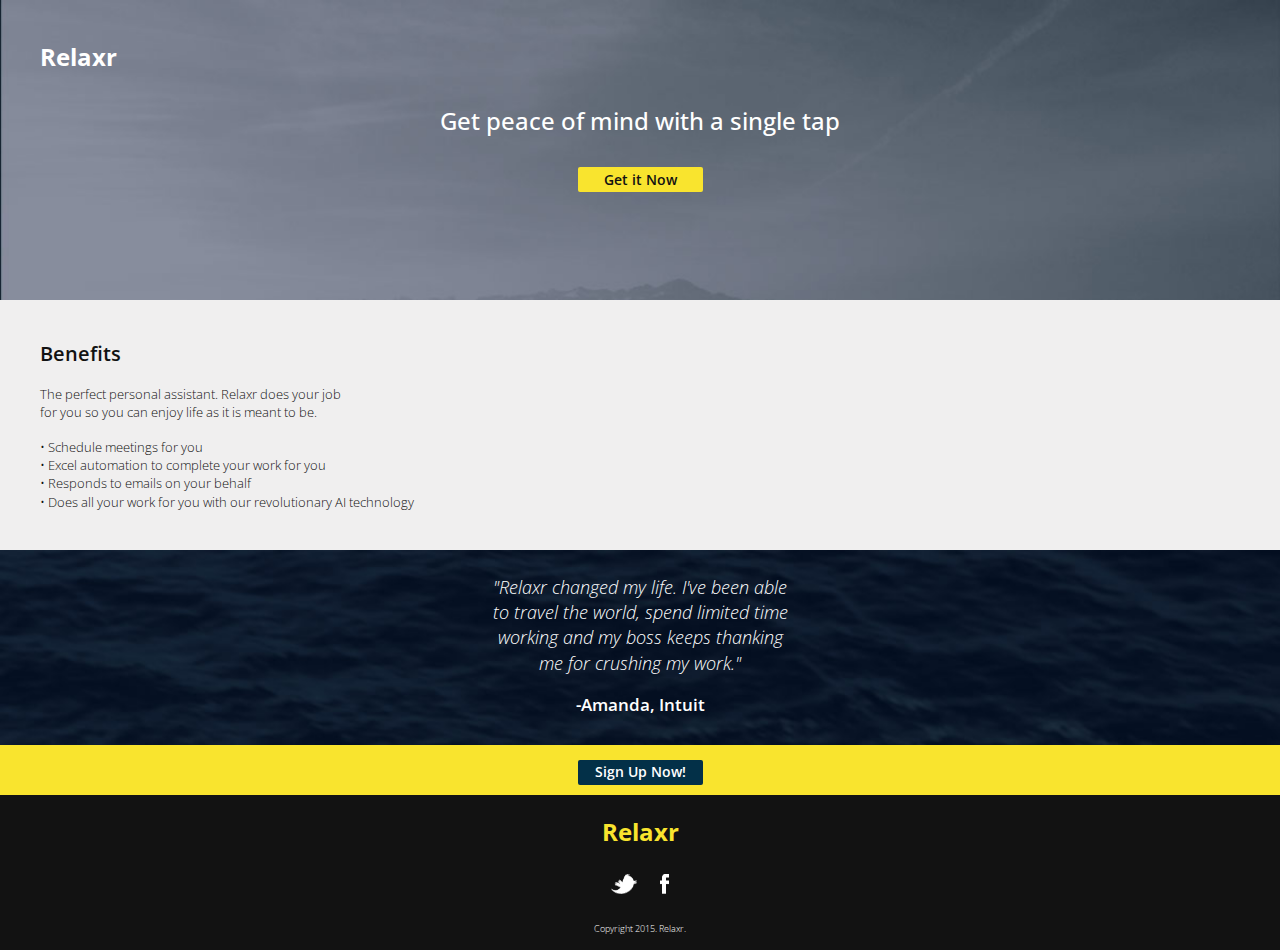
==== Week2_SR/Assignment/index.html @ 34d5b450 "Homework 2" ====
<!DOCTYPE html>
<html lang="en">
	<head>
    	<meta charset="utf-8">
    	<meta name="description" content="Your description goes here">
    	<meta name="keywords" content="one, two, three">

		<title>Blank Template</title>

		<!-- external CSS link -->
		<link rel="stylesheet" href="css/reset.css">
		<link rel="stylesheet" href="css/style.css">
		<link rel="stylesheet" href="http://fonts.googleapis.com/css?family=Open+Sans:light,lightitalic,semibold,extrabold">

	</head>
	<body>
		<div id="container">
			<header>
				<p class="logowhite">Relaxr</p>
				<h1>Get peace of mind with a single tap</h1>
					<div class="buttonyellow">Get it Now</div>
			</header>

			<section class="benefitsblock">
				<h2>Benefits</h2><br>
				<p>The perfect personal assistant. Relaxr does your job <br>for you so you can enjoy life as it is meant to be.</p><br>
					<ul>
						<li> • Schedule meetings for you</li>
						<li> • Excel automation to complete your work for you</li>
						<li> • Responds to emails on your behalf</li>
						<li> • Does all your work for you with our revolutionary AI technology</li>
					</ul>
			</section>

			<section class="quoteblock">
				<p>"Relaxr changed my life. I've been able to travel the world, spend limited time working and my boss keeps thanking me for crushing my work."</p><br><div class="attribute">-Amanda, Intuit</div>
			</section>

			<section class="yellowblock">
				<div class="buttonblue">Sign Up Now!</div>
			</section>

			<footer>
				<p class="logoyellow">Relaxr</p>

				<div class="socialcontain">
					<ul>
						<li><img class="socialmedia" src="images/twitter.png"></li>
						<li><img class="socialmedia" src="images/facebook.png"></li>
					</ul>
				
				</div>

				<p>Copyright 2015. Relaxr.</p>

			</footer>
		</div><!-- #container -->
	</body>
</html>
---- Week2_SR/Assignment/css/style.css ----
/*
Project Name: Blank Template
Client: Your Client
Author: Your Name
Developer @GA in NYC
*/


/******************************************
/* SETUP
/*******************************************/

/* Box Model Hack */
* {
     -moz-box-sizing: border-box; /* Firexfox */
     -webkit-box-sizing: border-box; /* Safari/Chrome/iOS/Android */
     box-sizing: border-box; /* IE */
}

/* Clear fix hack */
.clearfix:after {
     content: ".";
     display: block;
     clear: both;
     visibility: hidden;
     line-height: 0;
     height: 0;
}

.clear {
  clear: both;
}

.alignright {
  float: right;
  padding: 0 0 10px 10px; /* note the padding around a right floated image */
}

.alignleft {
  float: left;
  padding: 0 10px 10px 0; /* note the padding around a left floated image */
}

/******************************************
/* BASE STYLES
/*******************************************/

body {
     color: #000;
     font-size: 12px;
     line-height: 1.4;
     font-family: Helvetica, Arial, sans-serif;
     background-color: #dededf;
      background-size: cover;
}


/******************************************
/* LAYOUT
/*******************************************/

/* Center the container */
#container {
  width: 100%;
  margin: auto;
  height: 500px;

}

/* HEADER */

header {
  width: 100%;
  background: url(../images/header_bg.jpg) no-repeat center top rgb(134,141,157);
  background-size: cover;
  padding-top: 10px;
  height: 300px;
}

.logowhite {
  color: white;
  font-family: 'Open Sans', sans-serif;
  font-weight: 700;    /* Is this really the best way to pick font weight?*/
  font-size: 24px;    
  margin-left: 40px;
  margin-top: 30px;
}

h1 {
  color: white;
  font-family: 'Open Sans', sans-serif;
  font-weight: 500; 
  font-size: 24px;
  text-align: center;
  margin-top: 30px;

}

.buttonyellow {
  background-color: #f9e42e;
  margin-left: auto;
  margin-right: auto;
  width: 125px;
  height: 25px;
  border-radius: 2px;
  font-family: 'Open Sans', sans-serif;
  font-weight: 600;
  font-size: 14px;
  color: #121212;
  text-align: center;
  padding-top: 2.5px;
  margin-top: 30px;
}

/* BENEFITS BLOCK */

.benefitsblock {
  background-color: #f0efef;  /*This is the only block with a position that sticks to the left. How do I make this move like the others?*/
  height: 250px;
  padding: 40px;
}

h2 {
  font-family: 'Open Sans', sans-serif;
  font-weight: 600;
  font-size: 20px;
  color: #121212;
}

.benefitsblock p {
  color: #121212;
  font-family: 'Open Sans', sans-serif;
  font-weight: 300;
  font-size: 13px;
}

.benefitsblock li {
  color: #121212;
  font-family: 'Open Sans', sans-serif;
  font-weight: 300;
  font-size: 13px;
  position: relative;
}

/* QUOTE BLOCK */

.quoteblock {
  background: url(../images/testimonial_bg.jpg);
  background-size: cover;
  height: 195px;
  padding-top: 25px;
}

.quoteblock p {
  font-family: 'Open Sans', sans-serif;
  font-style: italic;
  font-weight: 300;
  font-size: 18px;
  color: white;
  text-align: center;
  max-width: 300px;
  margin-left: auto;
  margin-right: auto;
}

.attribute {
  font-family: 'Open Sans', sans-serif;
  font-style: bold;
  font-weight: 600;
  font-size: 17px;
  color: white;
  text-align: center;
}

/* YELLOW BLOCK */

.yellowblock {
  height: 50px;
  background-color: #f9e42e;
  padding-top: 15px;
}

.buttonblue {
  background-color: #033048;
  margin-left: auto;
  margin-right: auto;
  width: 125px;
  height: 25px;
  border-radius: 2px;
  font-family: 'Open Sans', sans-serif;
  font-weight: 600;
  font-size: 14px;
  color: white;
  text-align: center;
  padding-top: 2px;
}

/* FOOTER */

footer {
  background-color: #121212;
  height: 155px;
  padding-top: 20px
}

.logoyellow {
  color: #f9e42e;
  font-family: 'Open Sans', sans-serif;
  font-weight: 700; 
  font-size: 24px;
  text-align: center;
}

.socialmedia {       /* I don't know that this was the best way to get the social icons to sit next to each other centered. */
  height: 20px;
  margin: 10px;
}

.socialcontain {
  margin: 15px;
}

.socialcontain ul {
  text-align: center;
}

.socialcontain li {
  display: inline-block;
}

footer p {
  font-family: 'Open Sans', sans-serif;
  font-weight: 300; 
  font-size: 9px;
  text-align: center;
  color: white;
}

/******************************************
/* ADDITIONAL STYLES
/*******************************************/
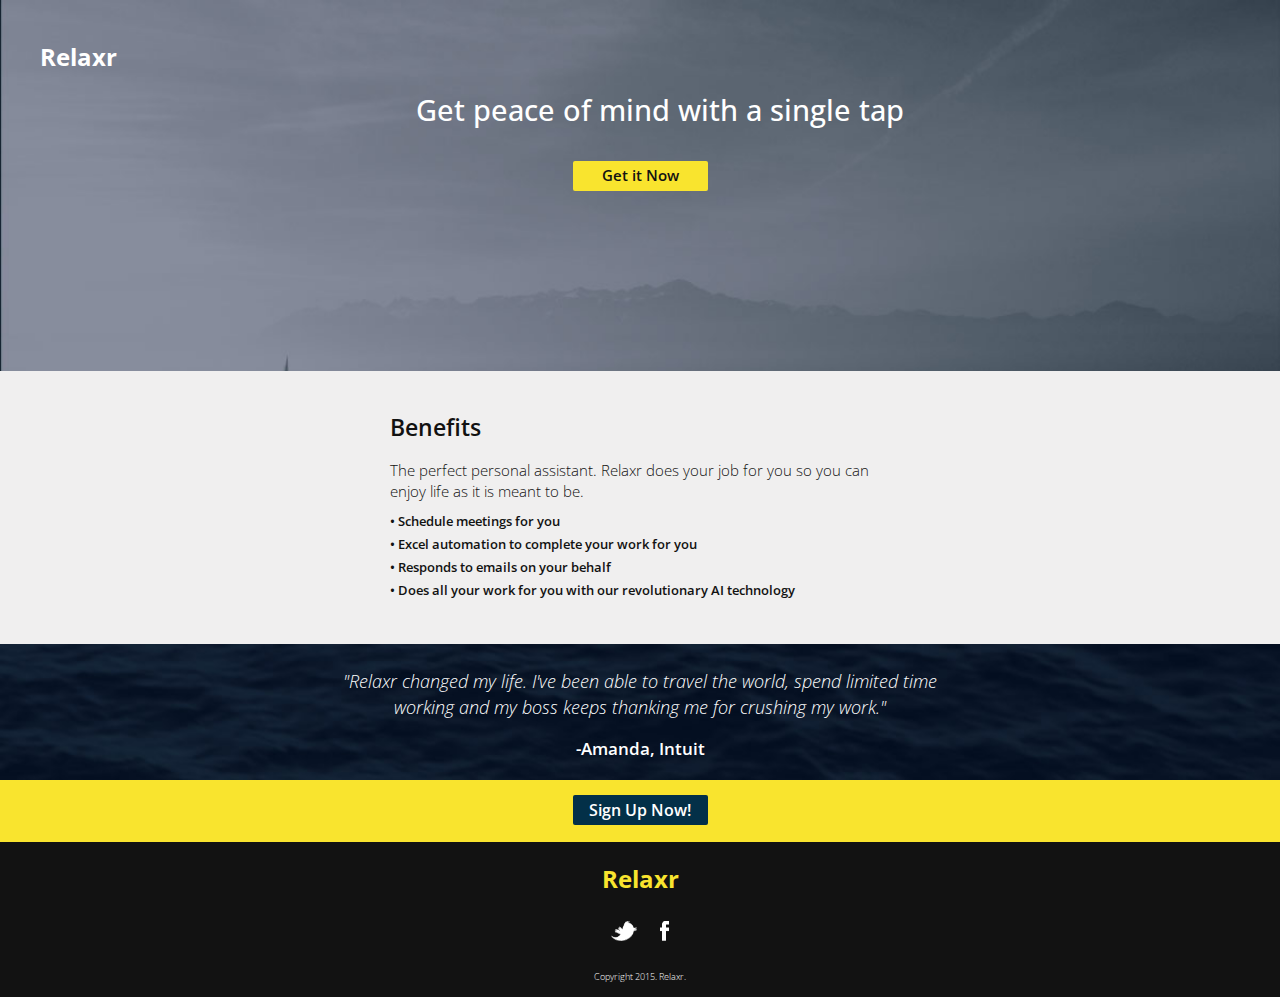
==== commit e726a444: "Relax Update" ====
--- a/Week2_SR/Assignment/index.html
+++ b/Week2_SR/Assignment/index.html
@@ -2,15 +2,15 @@
 <html lang="en">
 	<head>
     	<meta charset="utf-8">
-    	<meta name="description" content="Your description goes here">
+    	<meta name="Relaxr" content="Homepage of Relaxr">
     	<meta name="keywords" content="one, two, three">
 
-		<title>Blank Template</title>
+		<title>Relaxr</title>
 
 		<!-- external CSS link -->
 		<link rel="stylesheet" href="css/reset.css">
+		<link rel="stylesheet" href="http://fonts.googleapis.com/css?family=Open+Sans:light,lightitalic,semibold,extrabold">
 		<link rel="stylesheet" href="css/style.css">
-		<link rel="stylesheet" href="http://fonts.googleapis.com/css?family=Open+Sans:light,lightitalic,semibold,extrabold">
 
 	</head>
 	<body>
@@ -18,18 +18,20 @@
 			<header>
 				<p class="logowhite">Relaxr</p>
 				<h1>Get peace of mind with a single tap</h1>
-					<div class="buttonyellow">Get it Now</div>
+					<div onclick="myFunction()" class="buttonyellow">Get it Now</div>
 			</header>
 
 			<section class="benefitsblock">
+				<div class="benefitscontainer">
 				<h2>Benefits</h2><br>
-				<p>The perfect personal assistant. Relaxr does your job <br>for you so you can enjoy life as it is meant to be.</p><br>
+				<p>The perfect personal assistant. Relaxr does your job for you so you can enjoy life as it is meant to be.</p><br>
 					<ul>
 						<li> • Schedule meetings for you</li>
 						<li> • Excel automation to complete your work for you</li>
 						<li> • Responds to emails on your behalf</li>
 						<li> • Does all your work for you with our revolutionary AI technology</li>
 					</ul>
+					</div>
 			</section>
 
 			<section class="quoteblock">
@@ -37,7 +39,13 @@
 			</section>
 
 			<section class="yellowblock">
-				<div class="buttonblue">Sign Up Now!</div>
+				<div onclick="myFunction()" class="buttonblue">Sign Up Now!</div>
+
+							<script>
+								function myFunction() {
+    							alert("Sorry, we're not ready for sign ups yet!");
+													  }
+							</script>
 			</section>
 
 			<footer>
@@ -45,8 +53,8 @@
 
 				<div class="socialcontain">
 					<ul>
-						<li><img class="socialmedia" src="images/twitter.png"></li>
-						<li><img class="socialmedia" src="images/facebook.png"></li>
+						<li><a href="http://www.twitter.com" target="_blank"><img class="socialmedia" src="images/twitter.png"></a></li>
+						<li><a href="http://www.facebook.com" target="_blank"><img class="socialmedia" src="images/facebook.png"></a></li>
 					</ul>
 				
 				</div>
--- a/Week2_SR/Assignment/css/style.css
+++ b/Week2_SR/Assignment/css/style.css
@@ -50,7 +50,7 @@
      font-size: 12px;
      line-height: 1.4;
      font-family: Helvetica, Arial, sans-serif;
-     background-color: #dededf;
+     background-color: #f0efef;
       background-size: cover;
 }
 
@@ -67,14 +67,21 @@
 
 }
 
+#blogcontainer {
+  width: 960px;
+  margin: auto;
+  vertical-align: top;
+}
+
+
 /* HEADER */
 
 header {
   width: 100%;
   background: url(../images/header_bg.jpg) no-repeat center top rgb(134,141,157);
   background-size: cover;
-  padding-top: 10px;
-  height: 300px;
+  padding-top: 40px;
+  overflow: hidden;
 }
 
 .logowhite {
@@ -83,16 +90,18 @@
   font-weight: 700;    /* Is this really the best way to pick font weight?*/
   font-size: 24px;    
   margin-left: 40px;
-  margin-top: 30px;
+  float: left;
 }
 
 h1 {
   color: white;
   font-family: 'Open Sans', sans-serif;
   font-weight: 500; 
-  font-size: 24px;
-  text-align: center;
-  margin-top: 30px;
+  font-size: 29px;
+  text-align: center;
+  margin-top: 50px;
+  clear: both;
+  padding-left: 40px;
 
 }
 
@@ -100,30 +109,31 @@
   background-color: #f9e42e;
   margin-left: auto;
   margin-right: auto;
-  width: 125px;
-  height: 25px;
+  width: 135px;
+  height: 30px;
   border-radius: 2px;
   font-family: 'Open Sans', sans-serif;
   font-weight: 600;
-  font-size: 14px;
-  color: #121212;
-  text-align: center;
-  padding-top: 2.5px;
+  font-size: 15px;
+  color: #121212;
+  text-align: center;
+  padding-top: 4px;
   margin-top: 30px;
+  margin-bottom: 180px;
 }
 
 /* BENEFITS BLOCK */
 
 .benefitsblock {
-  background-color: #f0efef;  /*This is the only block with a position that sticks to the left. How do I make this move like the others?*/
-  height: 250px;
+  background-color: #f0efef;  
   padding: 40px;
+  margin: 0 auto;
 }
 
 h2 {
   font-family: 'Open Sans', sans-serif;
   font-weight: 600;
-  font-size: 20px;
+  font-size: 23px;
   color: #121212;
 }
 
@@ -131,15 +141,25 @@
   color: #121212;
   font-family: 'Open Sans', sans-serif;
   font-weight: 300;
+  font-size: 15px;
+  margin: 0 auto;
+  display: inline-block;
+  padding-bottom: 10px;
+}
+
+.benefitsblock li {
+  color: #121212;
+  font-family: 'Open Sans', sans-serif;
+  font-weight: 600;
   font-size: 13px;
-}
-
-.benefitsblock li {
-  color: #121212;
-  font-family: 'Open Sans', sans-serif;
-  font-weight: 300;
-  font-size: 13px;
-  position: relative;
+  margin: 0 auto;
+  padding-bottom: 5px;
+}
+
+.benefitscontainer {
+  max-width: 500px;
+  margin: 0 auto;
+
 }
 
 /* QUOTE BLOCK */
@@ -147,7 +167,6 @@
 .quoteblock {
   background: url(../images/testimonial_bg.jpg);
   background-size: cover;
-  height: 195px;
   padding-top: 25px;
 }
 
@@ -158,7 +177,7 @@
   font-size: 18px;
   color: white;
   text-align: center;
-  max-width: 300px;
+  max-width: 50%;
   margin-left: auto;
   margin-right: auto;
 }
@@ -170,29 +189,40 @@
   font-size: 17px;
   color: white;
   text-align: center;
+  padding-bottom: 20px;
 }
 
 /* YELLOW BLOCK */
 
 .yellowblock {
-  height: 50px;
   background-color: #f9e42e;
   padding-top: 15px;
+  padding-bottom: 12px;
+  clear: both;
 }
 
 .buttonblue {
   background-color: #033048;
   margin-left: auto;
   margin-right: auto;
-  width: 125px;
-  height: 25px;
+  width: 135px;
+  height: 30px;
   border-radius: 2px;
   font-family: 'Open Sans', sans-serif;
   font-weight: 600;
-  font-size: 14px;
-  color: white;
-  text-align: center;
-  padding-top: 2px;
+  font-size: 16px;
+  color: white;
+  text-align: center;
+  padding-top: 4px;
+  margin-bottom: 5px;
+}
+
+button {
+  background-color: #033048;
+  margin-left: auto;
+  margin-right: auto;
+  width: 135px;
+  height: 30px;
 }
 
 /* FOOTER */
@@ -200,7 +230,8 @@
 footer {
   background-color: #121212;
   height: 155px;
-  padding-top: 20px
+  padding-top: 20px;
+  clear: both;
 }
 
 .logoyellow {
@@ -236,6 +267,162 @@
   color: white;
 }
 
+/* BLOG STYLES*/
+nav {
+  width: 100%;
+  background-color: #033048;
+  vertical-align: top;
+  padding-top: 10px;
+  overflow: hidden;
+  padding-bottom: 15px;
+}
+
+#navlinks {
+  float: right;
+  padding-left: 200px;
+  padding-top: 8px;
+}
+
+#navlinks li {
+ display: inline;
+ color: #f9e42e;
+ font-family: 'Open Sans', sans-serif;
+ font-weight: 600;
+ font-size: 15px;
+ padding: 12px;
+ margin-right: 30px;
+}
+
+#navlinks a {
+  color: #f9e42e;
+ font-family: 'Open Sans', sans-serif;
+ font-weight: 600;
+ font-size: 15px;
+ text-decoration: none;
+}
+
+#navlinks a:hover {
+  color: white;
+}
+
+article {
+  width: 700px;
+  background-color: #f0efef;
+  float: left;
+}
+
+article h1 {
+  color: #033048;
+  font-family: 'Open Sans', sans-serif;
+  font-weight: 600; 
+  font-size: 40px;
+  text-align: left;
+  margin-top: 30px;
+  margin-left: 30px;
+  padding-left: 0px;
+
+}
+
+article img {
+  width: 640px;
+  margin-top: 30px;
+  margin-left: 30px; 
+}
+
+article p {
+  width: 640px;
+  margin-top: 23px;
+  margin-left: 30px;
+  font-family: 'Open Sans', sans-serif;
+  font-weight: 300px;
+  font-size: 19.5px;
+  color: #121212;
+}
+
+
+article p:first-letter { 
+    float: left; 
+    color: #121212; 
+    font-size: 55px; 
+    line-height: 50px; 
+    font-weight: 600;
+    padding-top: 1px; 
+    padding-right: 6px; 
+    padding-left: 3px; 
+    font-family: 'Open Sans', sans-serif;
+}
+
+article a {
+  float: right;
+  margin-top: 10px;
+  margin-right: 10px;
+  font-family: 'Open Sans', sans-serif;
+  font-weight: 600;
+  font-size: 20px;
+  color: #121212;
+  padding-bottom: 30px;
+  text-decoration: none;
+}
+
+article a:hover {
+  color: #033048;
+}
+
+.sidebar {
+  width: 240px;
+  background-color: #f0efef;
+  float: right;  
+  padding-top: 30px;
+}
+
+.sidebarheader {
+  background-color: #f0efef;
+  background-image: none;
+  font-family: 'Open Sans', sans-serif;
+  font-weight: 800;
+  font-size: 27px;
+  color: #033048;
+}
+
+.sidebar ul {
+  font-family: 'Open Sans', sans-serif;
+  font-weight: 300;
+  font-size: 21px;
+  color: #033048;
+}
+
+.sidebar p {
+  font-family: 'Open Sans', sans-serif;
+  font-weight: 300;
+  font-size: 18px;
+  color: #033048;
+}
+
+.sidebar a {
+  float: right;
+  margin-top: 10px;
+  margin-right: 10px;
+  font-family: 'Open Sans', sans-serif;
+  font-weight: 600;
+  font-size: 20px;
+  color: #121212;
+  padding-bottom: 30px;
+  text-decoration: none;
+}
+
+.sidebar a:hover {
+  color: #033048;
+}
+.sidebar img {
+  margin-top: 45px;
+}
+
+.hr {
+  width: 700px;
+  height: 1px;
+  background: #606161;
+  overflow: hidden;
+}
 /******************************************
 /* ADDITIONAL STYLES
 /*******************************************/
